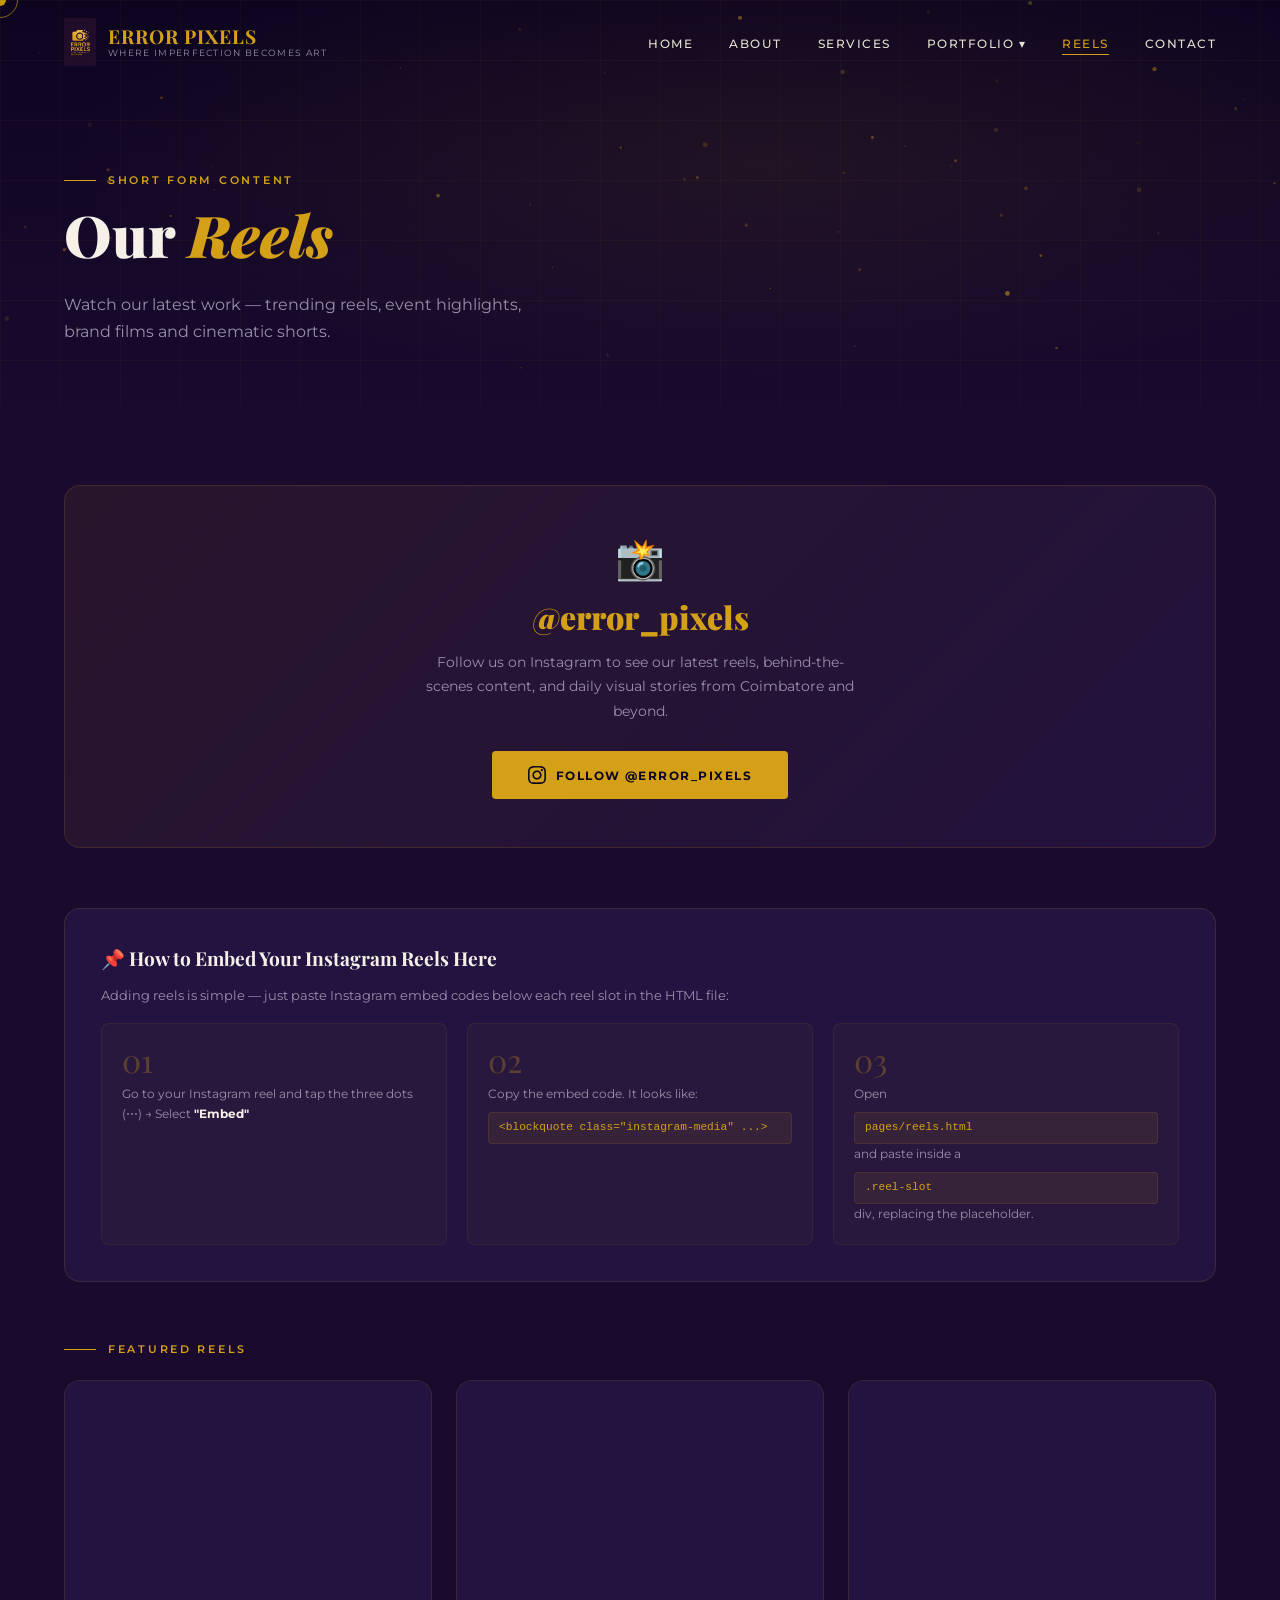
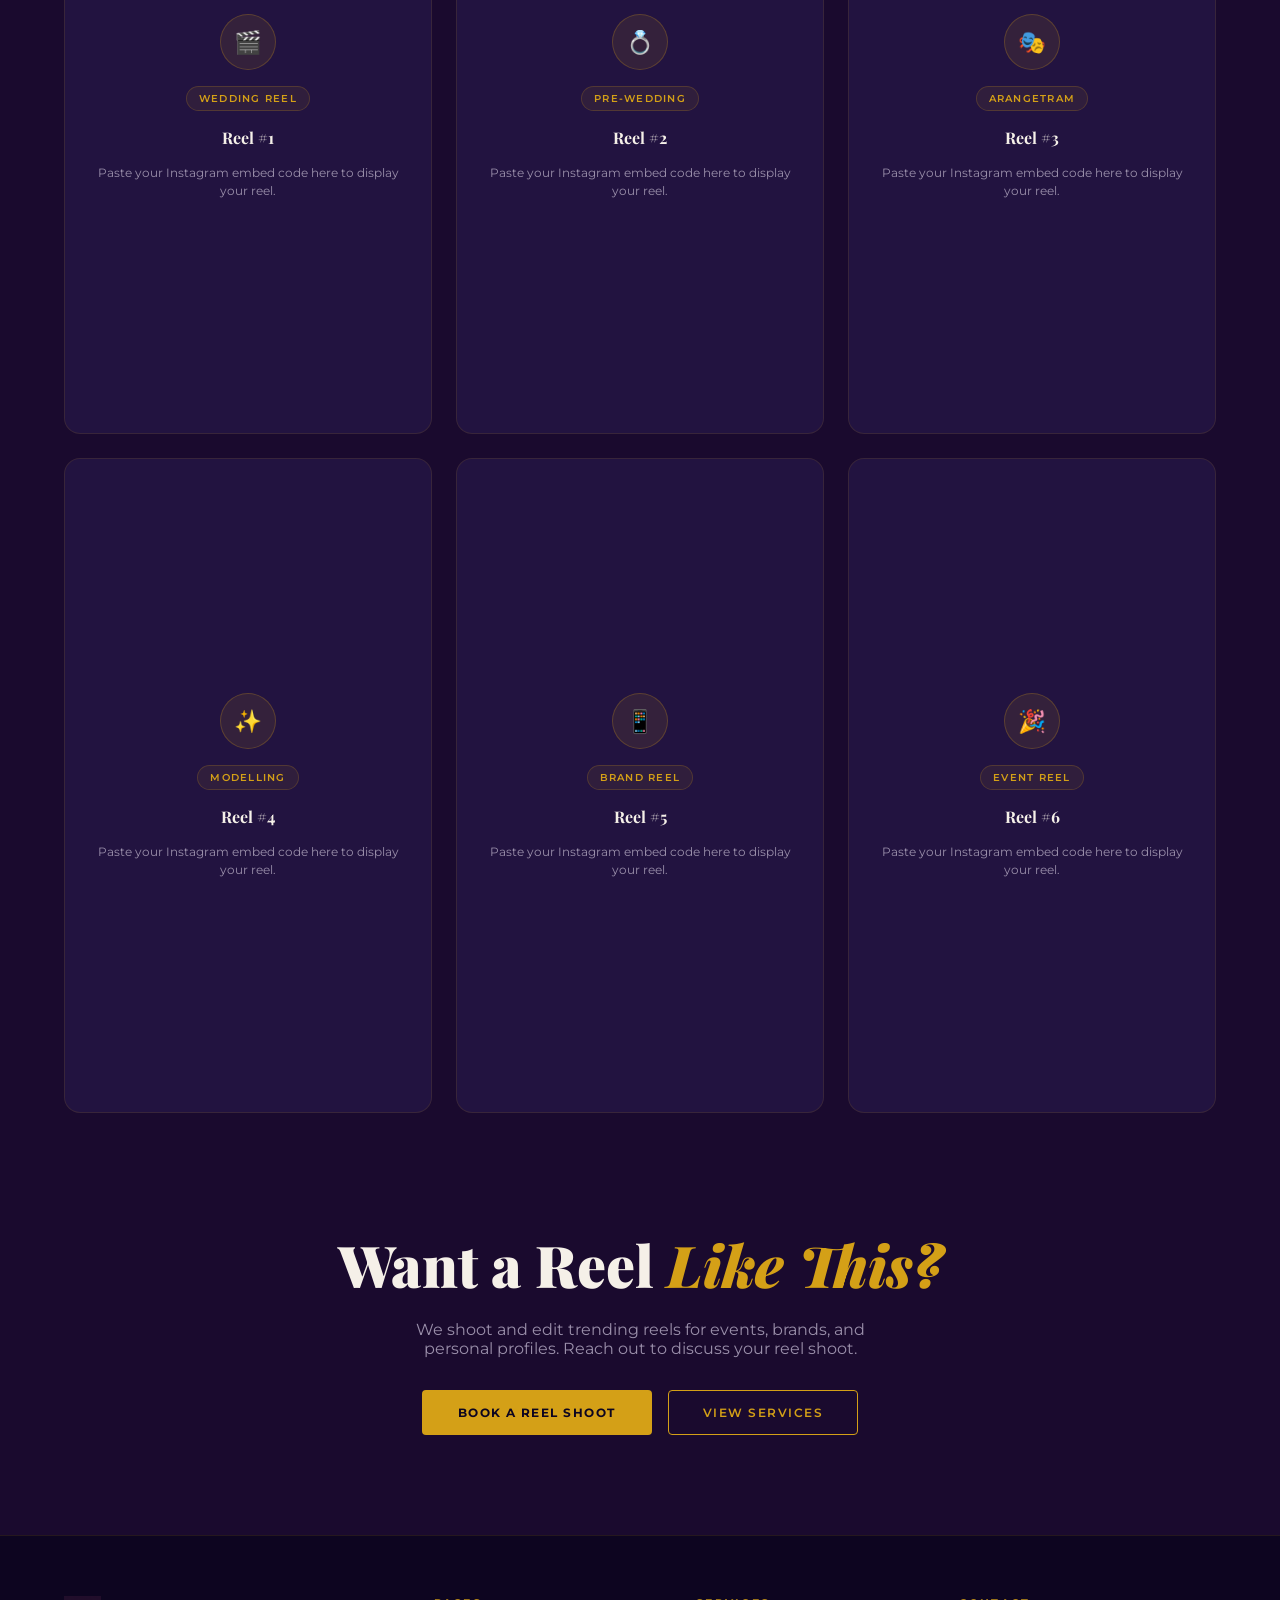
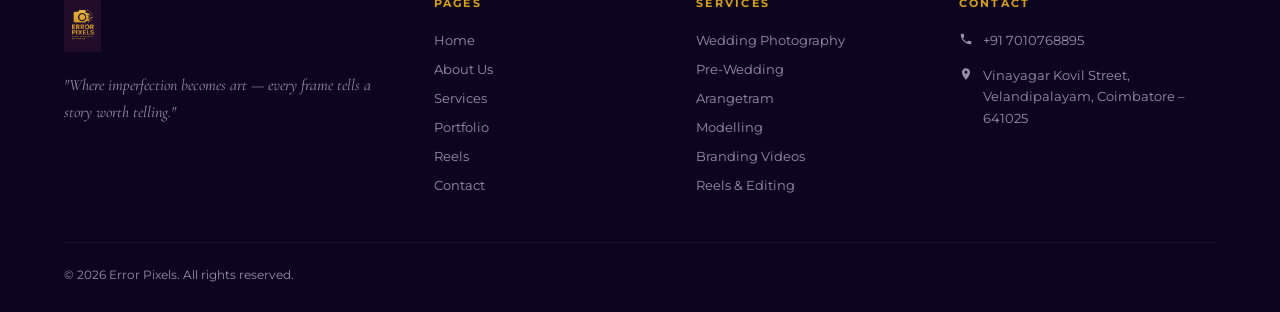
==== pages/reels.html @ b9553b5b "Add files via upload" ====
<!DOCTYPE html>
<html lang="en">
<head>
  <meta charset="UTF-8">
  <meta name="viewport" content="width=device-width, initial-scale=1.0">
  <title>Reels | Error Pixels</title>
  <meta name="description" content="Watch Error Pixels' latest reels — trending short-form content, wedding highlights, event reels and brand videos from Coimbatore.">
  <link rel="icon" type="image/png" href="../assets/logo.png">
  <link rel="stylesheet" href="../css/style.css">
  <style>
    .reels-section { padding: 80px 5%; }

    /* Instagram Embed Grid */
    .reels-grid {
      display: grid;
      grid-template-columns: repeat(3, 1fr);
      gap: 24px;
      margin-bottom: 60px;
    }

    .reel-slot {
      background: var(--purple-card);
      border: 1px solid rgba(212,160,23,0.12);
      border-radius: 16px;
      overflow: hidden;
      aspect-ratio: 9/16;
      position: relative;
      transition: var(--transition);
    }
    .reel-slot:hover {
      border-color: rgba(212,160,23,0.35);
      box-shadow: 0 20px 60px rgba(0,0,0,0.4);
    }

    /* Instagram embed override */
    .reel-slot iframe,
    .reel-slot .instagram-media {
      width: 100% !important;
      min-width: unset !important;
      border-radius: 16px !important;
    }

    /* Placeholder */
    .reel-placeholder {
      position: absolute; inset: 0;
      display: flex; flex-direction: column;
      align-items: center; justify-content: center;
      gap: 16px; padding: 24px; text-align: center;
    }
    .reel-placeholder-icon {
      width: 56px; height: 56px;
      border-radius: 50%;
      background: rgba(212,160,23,0.1);
      border: 1px solid rgba(212,160,23,0.25);
      display: flex; align-items: center; justify-content: center;
      font-size: 1.4rem;
    }
    .reel-placeholder h4 {
      font-family: 'Playfair Display', serif;
      font-size: 1rem; color: var(--white);
    }
    .reel-placeholder p { font-size: 0.75rem; color: var(--gray); line-height: 1.5; }
    .reel-placeholder .reel-label {
      font-size: 0.65rem;
      font-weight: 600;
      letter-spacing: 0.12em;
      text-transform: uppercase;
      color: var(--gold);
      background: rgba(212,160,23,0.08);
      border: 1px solid rgba(212,160,23,0.2);
      padding: 5px 12px; border-radius: 50px;
    }

    /* How to embed info */
    .embed-guide {
      background: var(--purple-card);
      border: 1px solid rgba(212,160,23,0.15);
      border-radius: 16px;
      padding: 36px;
      margin-bottom: 60px;
    }
    .embed-guide h3 {
      font-family: 'Playfair Display', serif;
      font-size: 1.2rem; color: var(--white);
      margin-bottom: 16px;
    }
    .embed-steps {
      display: grid; grid-template-columns: repeat(3, 1fr);
      gap: 20px; margin-top: 20px;
    }
    .embed-step {
      background: rgba(212,160,23,0.04);
      border: 1px solid rgba(212,160,23,0.08);
      border-radius: 8px;
      padding: 20px;
    }
    .embed-step-num {
      font-family: 'Playfair Display', serif;
      font-size: 2rem; color: rgba(212,160,23,0.3);
      line-height: 1; margin-bottom: 8px;
    }
    .embed-step p { font-size: 0.78rem; color: var(--gray); line-height: 1.6; }
    .embed-step code {
      display: block; margin-top: 8px;
      background: rgba(212,160,23,0.08);
      border: 1px solid rgba(212,160,23,0.12);
      padding: 6px 10px; border-radius: 4px;
      font-size: 0.7rem; color: var(--gold); font-family: monospace;
    }

    /* IG Profile CTA */
    .ig-cta {
      background: linear-gradient(135deg, rgba(212,160,23,0.08), rgba(45,27,78,0.5));
      border: 1px solid rgba(212,160,23,0.15);
      border-radius: 16px;
      padding: 48px;
      text-align: center;
      margin-bottom: 60px;
    }
    .ig-handle {
      font-family: 'Playfair Display', serif;
      font-size: 2rem; font-weight: 900;
      color: var(--gold);
      margin: 12px 0;
    }
    .ig-cta p { color: var(--gray); font-size: 0.9rem; max-width: 440px; margin: 0 auto 28px; line-height: 1.7; }

    @media (max-width: 900px) {
      .reels-grid { grid-template-columns: repeat(2, 1fr); }
      .embed-steps { grid-template-columns: 1fr; }
    }
    @media (max-width: 600px) {
      .reels-grid { grid-template-columns: 1fr; }
    }
  </style>
</head>
<body>

  <nav class="navbar">
    <a href="../index.html" class="nav-logo">
      <img src="../assets/logo.png" alt="Error Pixels Logo">
      <span class="nav-logo-text">ERROR PIXELS<span class="nav-logo-sub">Where Imperfection Becomes Art</span></span>
    </a>
    <ul class="nav-links">
      <li><a href="../index.html">Home</a></li>
      <li><a href="about.html">About</a></li>
      <li><a href="services.html">Services</a></li>
      <li class="nav-item"><a href="portfolio.html">Portfolio ▾</a>
        <div class="dropdown">
          <a href="gallery.html?cat=wedding">Weddings</a>
          <a href="gallery.html?cat=prewedding">Pre-Wedding</a>
          <a href="gallery.html?cat=arangetram">Arangetram</a>
          <a href="gallery.html?cat=modelling">Modelling</a>
          <a href="gallery.html?cat=branding">Branding</a>
        </div>
      </li>
      <li><a href="reels.html" class="active">Reels</a></li>
      <li><a href="contact.html">Contact</a></li>
    </ul>
    <button class="hamburger"><span></span><span></span><span></span></button>
  </nav>
  <div class="mobile-menu">
    <a href="../index.html">Home</a><a href="about.html">About</a><a href="services.html">Services</a>
    <a href="portfolio.html">Portfolio</a><a href="reels.html">Reels</a><a href="contact.html">Contact</a>
  </div>

  <div class="page-hero">
    <div class="page-hero-grid"></div>
    <canvas id="particles-canvas" style="position:absolute;inset:0;width:100%;height:100%;pointer-events:none;"></canvas>
    <div class="page-hero-content">
      <div class="section-label">Short Form Content</div>
      <h1 class="section-title">Our <span>Reels</span></h1>
      <p style="color:var(--gray);font-size:1rem;max-width:500px;line-height:1.7;">Watch our latest work — trending reels, event highlights, brand films and cinematic shorts.</p>
    </div>
  </div>

  <section class="reels-section">

    <!-- Instagram Profile CTA -->
    <div class="ig-cta reveal">
      <div style="font-size:2.5rem;">📸</div>
      <div class="ig-handle">@error_pixels</div>
      <p>Follow us on Instagram to see our latest reels, behind-the-scenes content, and daily visual stories from Coimbatore and beyond.</p>
      <a href="https://www.instagram.com/error_pixels" target="_blank" rel="noopener" class="btn-primary">
        <svg width="18" height="18" viewBox="0 0 24 24" fill="currentColor"><path d="M12 2.163c3.204 0 3.584.012 4.85.07 3.252.148 4.771 1.691 4.919 4.919.058 1.265.069 1.645.069 4.849 0 3.205-.012 3.584-.069 4.849-.149 3.225-1.664 4.771-4.919 4.919-1.266.058-1.644.07-4.85.07-3.204 0-3.584-.012-4.849-.07-3.26-.149-4.771-1.699-4.919-4.92-.058-1.265-.07-1.644-.07-4.849 0-3.204.013-3.583.07-4.849.149-3.227 1.664-4.771 4.919-4.919 1.266-.057 1.645-.069 4.849-.069zm0-2.163c-3.259 0-3.667.014-4.947.072-4.358.2-6.78 2.618-6.98 6.98-.059 1.281-.073 1.689-.073 4.948 0 3.259.014 3.668.072 4.948.2 4.358 2.618 6.78 6.98 6.98 1.281.058 1.689.072 4.948.072 3.259 0 3.668-.014 4.948-.072 4.354-.2 6.782-2.618 6.979-6.98.059-1.28.073-1.689.073-4.948 0-3.259-.014-3.667-.072-4.947-.196-4.354-2.617-6.78-6.979-6.98-1.281-.059-1.69-.073-4.949-.073zm0 5.838c-3.403 0-6.162 2.759-6.162 6.162s2.759 6.163 6.162 6.163 6.162-2.759 6.162-6.163c0-3.403-2.759-6.162-6.162-6.162zm0 10.162c-2.209 0-4-1.79-4-4 0-2.209 1.791-4 4-4s4 1.791 4 4c0 2.21-1.791 4-4 4zm6.406-11.845c-.796 0-1.441.645-1.441 1.44s.645 1.44 1.441 1.44c.795 0 1.439-.645 1.439-1.44s-.644-1.44-1.439-1.44z"/></svg>
        Follow @error_pixels
      </a>
    </div>

    <!-- Embed Guide -->
    <div class="embed-guide reveal">
      <h3>📌 How to Embed Your Instagram Reels Here</h3>
      <p style="font-size:0.82rem;color:var(--gray);">Adding reels is simple — just paste Instagram embed codes below each reel slot in the HTML file:</p>
      <div class="embed-steps">
        <div class="embed-step">
          <div class="embed-step-num">01</div>
          <p>Go to your Instagram reel and tap the three dots (⋯) → Select <strong style="color:var(--white);">"Embed"</strong></p>
        </div>
        <div class="embed-step">
          <div class="embed-step-num">02</div>
          <p>Copy the embed code. It looks like: <code>&lt;blockquote class="instagram-media" ...&gt;</code></p>
        </div>
        <div class="embed-step">
          <div class="embed-step-num">03</div>
          <p>Open <code>pages/reels.html</code> and paste inside a <code>.reel-slot</code> div, replacing the placeholder.</p>
        </div>
      </div>
    </div>

    <!-- Reels Grid — Replace placeholders with Instagram embed codes -->
    <div class="section-label reveal" style="margin-bottom:24px;">Featured Reels</div>
    <div class="reels-grid" id="reels-grid">

      <!-- REEL SLOT 1 — Replace this placeholder with your Instagram embed code -->
      <div class="reel-slot reveal">
        <div class="reel-placeholder">
          <div class="reel-placeholder-icon">🎬</div>
          <span class="reel-label">Wedding Reel</span>
          <h4>Reel #1</h4>
          <p>Paste your Instagram embed code here to display your reel.</p>
        </div>
      </div>

      <!-- REEL SLOT 2 -->
      <div class="reel-slot reveal" data-delay="80">
        <div class="reel-placeholder">
          <div class="reel-placeholder-icon">💍</div>
          <span class="reel-label">Pre-Wedding</span>
          <h4>Reel #2</h4>
          <p>Paste your Instagram embed code here to display your reel.</p>
        </div>
      </div>

      <!-- REEL SLOT 3 -->
      <div class="reel-slot reveal" data-delay="160">
        <div class="reel-placeholder">
          <div class="reel-placeholder-icon">🎭</div>
          <span class="reel-label">Arangetram</span>
          <h4>Reel #3</h4>
          <p>Paste your Instagram embed code here to display your reel.</p>
        </div>
      </div>

      <!-- REEL SLOT 4 -->
      <div class="reel-slot reveal">
        <div class="reel-placeholder">
          <div class="reel-placeholder-icon">✨</div>
          <span class="reel-label">Modelling</span>
          <h4>Reel #4</h4>
          <p>Paste your Instagram embed code here to display your reel.</p>
        </div>
      </div>

      <!-- REEL SLOT 5 -->
      <div class="reel-slot reveal" data-delay="80">
        <div class="reel-placeholder">
          <div class="reel-placeholder-icon">📱</div>
          <span class="reel-label">Brand Reel</span>
          <h4>Reel #5</h4>
          <p>Paste your Instagram embed code here to display your reel.</p>
        </div>
      </div>

      <!-- REEL SLOT 6 -->
      <div class="reel-slot reveal" data-delay="160">
        <div class="reel-placeholder">
          <div class="reel-placeholder-icon">🎉</div>
          <span class="reel-label">Event Reel</span>
          <h4>Reel #6</h4>
          <p>Paste your Instagram embed code here to display your reel.</p>
        </div>
      </div>

    </div>

    <!-- Instagram Script (needed for embeds) -->
    <script async src="https://www.instagram.com/embed.js"></script>

    <!-- Book Reels CTA -->
    <div style="text-align:center;padding:60px 0 20px;">
      <h2 class="section-title reveal">Want a Reel <span>Like This?</span></h2>
      <p style="color:var(--gray);margin-bottom:32px;max-width:480px;margin-left:auto;margin-right:auto;" class="reveal">We shoot and edit trending reels for events, brands, and personal profiles. Reach out to discuss your reel shoot.</p>
      <div style="display:flex;gap:16px;justify-content:center;flex-wrap:wrap;" class="reveal">
        <a href="https://wa.me/917010768895?text=Hi%20Error%20Pixels!%20I%20want%20to%20enquire%20about%20a%20reel%20shoot." class="btn-primary" target="_blank" rel="noopener">Book a Reel Shoot</a>
        <a href="services.html" class="btn-outline">View Services</a>
      </div>
    </div>

  </section>

  <footer>
    <div class="footer-grid">
      <div class="footer-brand"><img src="../assets/logo.png" alt="Error Pixels"><p>"Where imperfection becomes art — every frame tells a story worth telling."</p></div>
      <div class="footer-col"><h4>Pages</h4><ul><li><a href="../index.html">Home</a></li><li><a href="about.html">About Us</a></li><li><a href="services.html">Services</a></li><li><a href="portfolio.html">Portfolio</a></li><li><a href="reels.html">Reels</a></li><li><a href="contact.html">Contact</a></li></ul></div>
      <div class="footer-col"><h4>Services</h4><ul><li><a href="services.html">Wedding Photography</a></li><li><a href="services.html">Pre-Wedding</a></li><li><a href="services.html">Arangetram</a></li><li><a href="services.html">Modelling</a></li><li><a href="services.html">Branding Videos</a></li><li><a href="services.html">Reels & Editing</a></li></ul></div>
      <div class="footer-col"><h4>Contact</h4>
        <a class="footer-contact-item" href="tel:+917010768895"><svg width="14" height="14" viewBox="0 0 24 24" fill="currentColor"><path d="M6.62 10.79a15.053 15.053 0 006.59 6.59l2.2-2.2c.27-.27.67-.36 1.02-.24 1.12.37 2.33.57 3.57.57.55 0 1 .45 1 1V20c0 .55-.45 1-1 1-9.39 0-17-7.61-17-17 0-.55.45-1 1-1h3.5c.55 0 1 .45 1 1 0 1.25.2 2.45.57 3.57.11.35.03.74-.25 1.02l-2.2 2.2z"/></svg>+91 7010768895</a>
        <div class="footer-contact-item" style="cursor:default;"><svg width="14" height="14" viewBox="0 0 24 24" fill="currentColor"><path d="M12 2C8.13 2 5 5.13 5 9c0 5.25 7 13 7 13s7-7.75 7-13c0-3.87-3.13-7-7-7zm0 9.5c-1.38 0-2.5-1.12-2.5-2.5s1.12-2.5 2.5-2.5 2.5 1.12 2.5 2.5-1.12 2.5-2.5 2.5z"/></svg>Vinayagar Kovil Street, Velandipalayam, Coimbatore – 641025</div>
      </div>
    </div>
    <div class="footer-bottom"><p>© <span id="year"></span> Error Pixels. All rights reserved.</p></div>
  </footer>

  <script src="../js/main.js"></script>
  <script>document.getElementById('year').textContent = new Date().getFullYear();</script>
</body>
</html>
---- css/style.css ----
@import url('https://fonts.googleapis.com/css2?family=Playfair+Display:wght@400;700;900&family=Montserrat:wght@300;400;500;600;700&family=Cormorant+Garamond:ital,wght@0,300;0,400;1,300;1,400&display=swap');

:root {
  --gold: #D4A017;
  --gold-light: #F0C040;
  --gold-dark: #A07810;
  --deep-purple: #1A0A2E;
  --purple-mid: #2D1B4E;
  --purple-card: #221340;
  --white: #F5F0E8;
  --off-white: #E8E0D0;
  --gray: #9A8FAA;
  --dark: #0D0520;
  --transition: all 0.4s cubic-bezier(0.25, 0.46, 0.45, 0.94);
}

*, *::before, *::after { margin: 0; padding: 0; box-sizing: border-box; }

html { scroll-behavior: smooth; font-size: 16px; }

body {
  background: var(--deep-purple);
  color: var(--white);
  font-family: 'Montserrat', sans-serif;
  overflow-x: hidden;
  cursor: none;
}

/* ── Custom Cursor ── */
.cursor {
  width: 12px; height: 12px;
  background: var(--gold);
  border-radius: 50%;
  position: fixed; top: 0; left: 0;
  pointer-events: none; z-index: 99999;
  transform: translate(-50%, -50%);
  transition: transform 0.1s ease, width 0.3s ease, height 0.3s ease, background 0.3s ease;
  mix-blend-mode: difference;
}
.cursor-follower {
  width: 36px; height: 36px;
  border: 1.5px solid var(--gold);
  border-radius: 50%;
  position: fixed; top: 0; left: 0;
  pointer-events: none; z-index: 99998;
  transform: translate(-50%, -50%);
  transition: transform 0.18s ease, width 0.3s ease, height 0.3s ease, opacity 0.3s ease;
  opacity: 0.6;
}
.cursor.hovered { width: 20px; height: 20px; }
.cursor-follower.hovered { width: 56px; height: 56px; opacity: 0.3; }

/* ── Floating CTA Bar ── */
.floating-cta {
  position: fixed; bottom: 28px; right: 28px;
  display: flex; flex-direction: column; gap: 12px;
  z-index: 9999;
  animation: fadeInUp 1s 0.5s both;
}
.cta-btn {
  display: flex; align-items: center; gap: 10px;
  padding: 13px 20px;
  border-radius: 50px;
  text-decoration: none;
  font-family: 'Montserrat', sans-serif;
  font-weight: 600; font-size: 0.82rem;
  letter-spacing: 0.06em;
  transition: var(--transition);
  box-shadow: 0 8px 32px rgba(0,0,0,0.4);
  white-space: nowrap;
}
.cta-btn.whatsapp {
  background: #25D366;
  color: #fff;
}
.cta-btn.call {
  background: var(--gold);
  color: var(--dark);
}
.cta-btn:hover { transform: translateY(-3px) scale(1.04); box-shadow: 0 14px 40px rgba(0,0,0,0.5); }
.cta-btn svg { flex-shrink: 0; }

/* ── Navbar ── */
.navbar {
  position: fixed; top: 0; left: 0; right: 0;
  z-index: 1000;
  padding: 18px 5%;
  display: flex; align-items: center; justify-content: space-between;
  transition: var(--transition);
  backdrop-filter: blur(0px);
}
.navbar.scrolled {
  background: rgba(13, 5, 32, 0.92);
  backdrop-filter: blur(18px);
  border-bottom: 1px solid rgba(212, 160, 23, 0.15);
  padding: 12px 5%;
}
.nav-logo {
  display: flex; align-items: center; gap: 12px;
  text-decoration: none;
}
.nav-logo img { height: 48px; width: auto; }
.nav-logo-text {
  font-family: 'Playfair Display', serif;
  font-size: 1.2rem;
  font-weight: 700;
  color: var(--gold);
  letter-spacing: 0.05em;
  line-height: 1.2;
}
.nav-logo-sub {
  font-family: 'Montserrat', sans-serif;
  font-size: 0.55rem;
  font-weight: 400;
  color: var(--gray);
  letter-spacing: 0.15em;
  text-transform: uppercase;
  display: block;
}
.nav-links {
  display: flex; align-items: center; gap: 36px;
  list-style: none;
}
.nav-links a {
  color: var(--off-white);
  text-decoration: none;
  font-size: 0.78rem;
  font-weight: 500;
  letter-spacing: 0.12em;
  text-transform: uppercase;
  position: relative;
  transition: color 0.3s ease;
  padding-bottom: 4px;
}
.nav-links a::after {
  content: '';
  position: absolute; bottom: 0; left: 0;
  width: 0; height: 1px;
  background: var(--gold);
  transition: width 0.35s ease;
}
.nav-links a:hover, .nav-links a.active { color: var(--gold); }
.nav-links a:hover::after, .nav-links a.active::after { width: 100%; }

/* Dropdown */
.nav-item { position: relative; }
.dropdown {
  position: absolute; top: calc(100% + 16px); left: 50%;
  transform: translateX(-50%) translateY(8px);
  background: rgba(13, 5, 32, 0.97);
  border: 1px solid rgba(212, 160, 23, 0.2);
  border-radius: 8px;
  padding: 10px 0;
  min-width: 200px;
  opacity: 0; pointer-events: none;
  transition: var(--transition);
  backdrop-filter: blur(20px);
}
.nav-item:hover .dropdown { opacity: 1; pointer-events: all; transform: translateX(-50%) translateY(0); }
.dropdown a {
  display: block;
  padding: 10px 20px;
  font-size: 0.76rem;
  letter-spacing: 0.08em;
  text-transform: uppercase;
  color: var(--off-white) !important;
  transition: var(--transition);
}
.dropdown a:hover { color: var(--gold) !important; background: rgba(212,160,23,0.08); padding-left: 28px; }
.dropdown a::after { display: none !important; }

/* Hamburger */
.hamburger {
  display: none;
  flex-direction: column; gap: 5px;
  cursor: pointer; padding: 6px;
  background: none; border: none;
}
.hamburger span {
  display: block; width: 26px; height: 2px;
  background: var(--gold);
  transition: var(--transition);
  transform-origin: center;
}
.hamburger.open span:nth-child(1) { transform: rotate(45deg) translate(5px, 5px); }
.hamburger.open span:nth-child(2) { opacity: 0; transform: translateX(-10px); }
.hamburger.open span:nth-child(3) { transform: rotate(-45deg) translate(5px, -5px); }

.mobile-menu {
  display: none;
  position: fixed; inset: 0;
  background: rgba(10, 3, 22, 0.98);
  z-index: 999;
  flex-direction: column; align-items: center; justify-content: center;
  gap: 36px;
  backdrop-filter: blur(20px);
}
.mobile-menu.open { display: flex; }
.mobile-menu a {
  color: var(--white);
  text-decoration: none;
  font-family: 'Playfair Display', serif;
  font-size: 2rem;
  font-weight: 700;
  transition: color 0.3s;
}
.mobile-menu a:hover { color: var(--gold); }

/* ── Section Basics ── */
section { position: relative; overflow: hidden; }

.section-label {
  font-size: 0.68rem;
  font-weight: 600;
  letter-spacing: 0.25em;
  text-transform: uppercase;
  color: var(--gold);
  display: flex; align-items: center; gap: 12px;
  margin-bottom: 16px;
}
.section-label::before {
  content: '';
  width: 32px; height: 1px;
  background: var(--gold);
}

.section-title {
  font-family: 'Playfair Display', serif;
  font-size: clamp(2rem, 5vw, 3.6rem);
  font-weight: 900;
  line-height: 1.1;
  color: var(--white);
  margin-bottom: 24px;
}
.section-title span { color: var(--gold); font-style: italic; }

.section-body {
  font-size: 0.95rem;
  line-height: 1.9;
  color: var(--gray);
  max-width: 600px;
}

/* Gold divider */
.gold-divider {
  width: 60px; height: 2px;
  background: linear-gradient(90deg, var(--gold), transparent);
  margin: 24px 0;
}

/* ── Buttons ── */
.btn-primary {
  display: inline-flex; align-items: center; gap: 10px;
  padding: 15px 36px;
  background: var(--gold);
  color: var(--dark);
  border: none; border-radius: 4px;
  font-family: 'Montserrat', sans-serif;
  font-weight: 700; font-size: 0.78rem;
  letter-spacing: 0.12em;
  text-transform: uppercase;
  text-decoration: none;
  cursor: pointer;
  transition: var(--transition);
  position: relative; overflow: hidden;
}
.btn-primary::before {
  content: '';
  position: absolute; inset: 0;
  background: linear-gradient(135deg, rgba(255,255,255,0.2), transparent);
  opacity: 0;
  transition: opacity 0.3s;
}
.btn-primary:hover { transform: translateY(-3px); box-shadow: 0 16px 48px rgba(212,160,23,0.35); }
.btn-primary:hover::before { opacity: 1; }

.btn-outline {
  display: inline-flex; align-items: center; gap: 10px;
  padding: 14px 34px;
  background: transparent;
  color: var(--gold);
  border: 1px solid var(--gold);
  border-radius: 4px;
  font-family: 'Montserrat', sans-serif;
  font-weight: 600; font-size: 0.78rem;
  letter-spacing: 0.12em;
  text-transform: uppercase;
  text-decoration: none;
  cursor: pointer;
  transition: var(--transition);
}
.btn-outline:hover { background: var(--gold); color: var(--dark); transform: translateY(-3px); }

/* ── Scroll Reveal ── */
.reveal {
  opacity: 0;
  transform: translateY(40px);
  transition: opacity 0.8s ease, transform 0.8s ease;
}
.reveal.visible { opacity: 1; transform: translateY(0); }
.reveal-left { opacity: 0; transform: translateX(-40px); transition: opacity 0.8s ease, transform 0.8s ease; }
.reveal-left.visible { opacity: 1; transform: translateX(0); }
.reveal-right { opacity: 0; transform: translateX(40px); transition: opacity 0.8s ease, transform 0.8s ease; }
.reveal-right.visible { opacity: 1; transform: translateX(0); }

/* ── Page Hero (inner pages) ── */
.page-hero {
  min-height: 45vh;
  display: flex; align-items: flex-end;
  padding: 120px 5% 60px;
  background: linear-gradient(180deg, var(--dark) 0%, var(--deep-purple) 100%);
  position: relative;
  overflow: hidden;
}
.page-hero::before {
  content: '';
  position: absolute; inset: 0;
  background: radial-gradient(ellipse at 60% 40%, rgba(212,160,23,0.08) 0%, transparent 65%);
}
.page-hero-grid {
  position: absolute; inset: 0;
  background-image: linear-gradient(rgba(212,160,23,0.04) 1px, transparent 1px),
                    linear-gradient(90deg, rgba(212,160,23,0.04) 1px, transparent 1px);
  background-size: 60px 60px;
}
.page-hero-content { position: relative; z-index: 1; }

/* ── Footer ── */
footer {
  background: var(--dark);
  border-top: 1px solid rgba(212,160,23,0.12);
  padding: 60px 5% 30px;
}
.footer-grid {
  display: grid;
  grid-template-columns: 1.5fr 1fr 1fr 1.2fr;
  gap: 48px;
  margin-bottom: 48px;
}
.footer-brand img { height: 56px; margin-bottom: 16px; }
.footer-brand p {
  font-family: 'Cormorant Garamond', serif;
  font-size: 1rem;
  font-style: italic;
  color: var(--gray);
  line-height: 1.7;
}
.footer-col h4 {
  font-size: 0.7rem;
  font-weight: 700;
  letter-spacing: 0.2em;
  text-transform: uppercase;
  color: var(--gold);
  margin-bottom: 20px;
}
.footer-col ul { list-style: none; display: flex; flex-direction: column; gap: 10px; }
.footer-col ul a {
  color: var(--gray);
  text-decoration: none;
  font-size: 0.83rem;
  transition: color 0.3s;
}
.footer-col ul a:hover { color: var(--gold); }
.footer-contact-item {
  display: flex; align-items: flex-start; gap: 10px;
  color: var(--gray);
  font-size: 0.83rem;
  line-height: 1.6;
  margin-bottom: 14px;
  text-decoration: none;
  transition: color 0.3s;
}
.footer-contact-item:hover { color: var(--gold); }
.footer-contact-item svg { flex-shrink: 0; margin-top: 2px; }
.footer-bottom {
  border-top: 1px solid rgba(255,255,255,0.06);
  padding-top: 24px;
  display: flex; align-items: center; justify-content: space-between;
  flex-wrap: wrap; gap: 12px;
}
.footer-bottom p { color: var(--gray); font-size: 0.75rem; }
.social-links { display: flex; gap: 16px; }
.social-links a {
  width: 36px; height: 36px;
  border: 1px solid rgba(212,160,23,0.25);
  border-radius: 50%;
  display: flex; align-items: center; justify-content: center;
  color: var(--gray);
  text-decoration: none;
  transition: var(--transition);
}
.social-links a:hover { border-color: var(--gold); color: var(--gold); background: rgba(212,160,23,0.1); }

/* ── Particle Canvas ── */
#particles-canvas {
  position: absolute; inset: 0;
  pointer-events: none;
  z-index: 0;
}

/* ── Keyframes ── */
@keyframes fadeInUp {
  from { opacity: 0; transform: translateY(30px); }
  to { opacity: 1; transform: translateY(0); }
}
@keyframes fadeIn {
  from { opacity: 0; } to { opacity: 1; }
}
@keyframes shimmer {
  0% { background-position: -200% center; }
  100% { background-position: 200% center; }
}
@keyframes float {
  0%, 100% { transform: translateY(0); }
  50% { transform: translateY(-12px); }
}
@keyframes pulse-ring {
  0% { transform: scale(1); opacity: 0.6; }
  100% { transform: scale(1.5); opacity: 0; }
}
@keyframes rotateGold {
  from { transform: rotate(0deg); }
  to { transform: rotate(360deg); }
}

/* ── Responsive ── */
@media (max-width: 900px) {
  .nav-links { display: none; }
  .hamburger { display: flex; }
  .footer-grid { grid-template-columns: 1fr 1fr; }
}
@media (max-width: 600px) {
  .footer-grid { grid-template-columns: 1fr; }
  .floating-cta { bottom: 16px; right: 14px; gap: 8px; }
  .cta-btn { padding: 11px 16px; font-size: 0.75rem; }
}
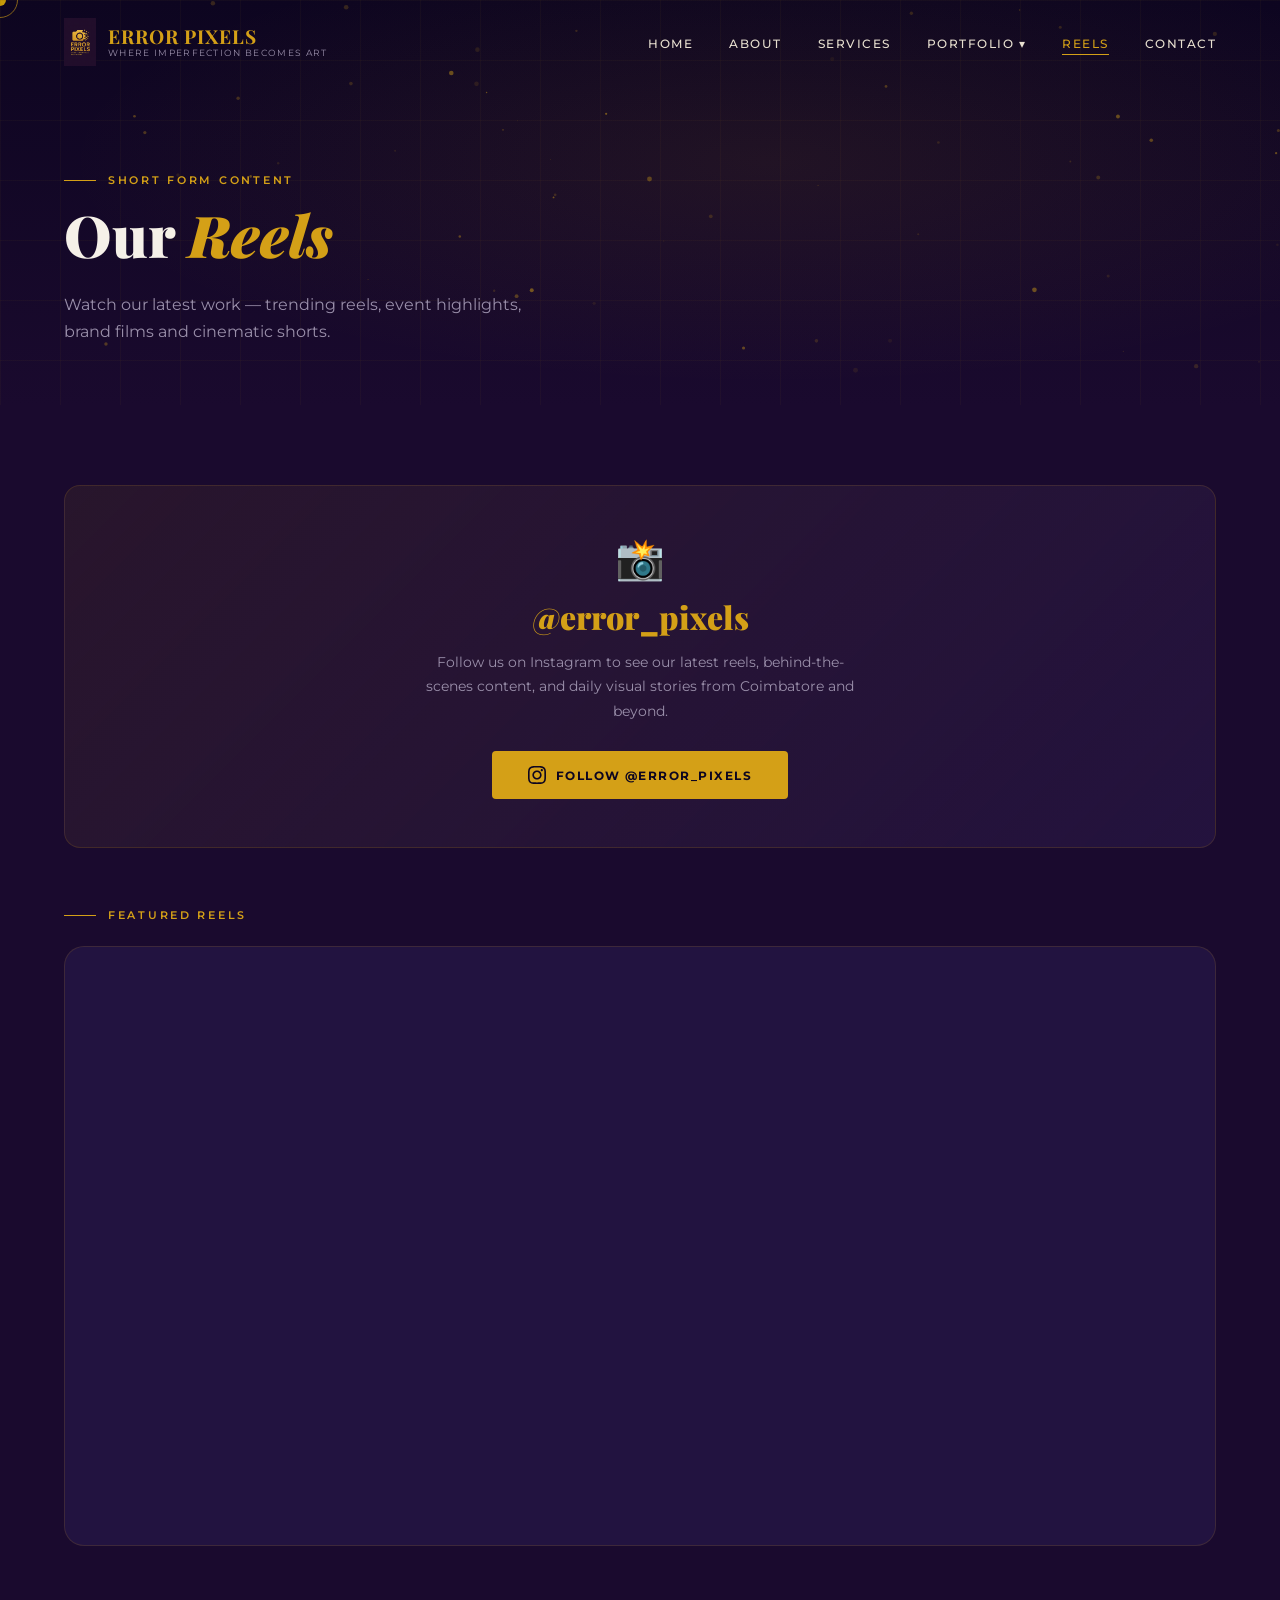
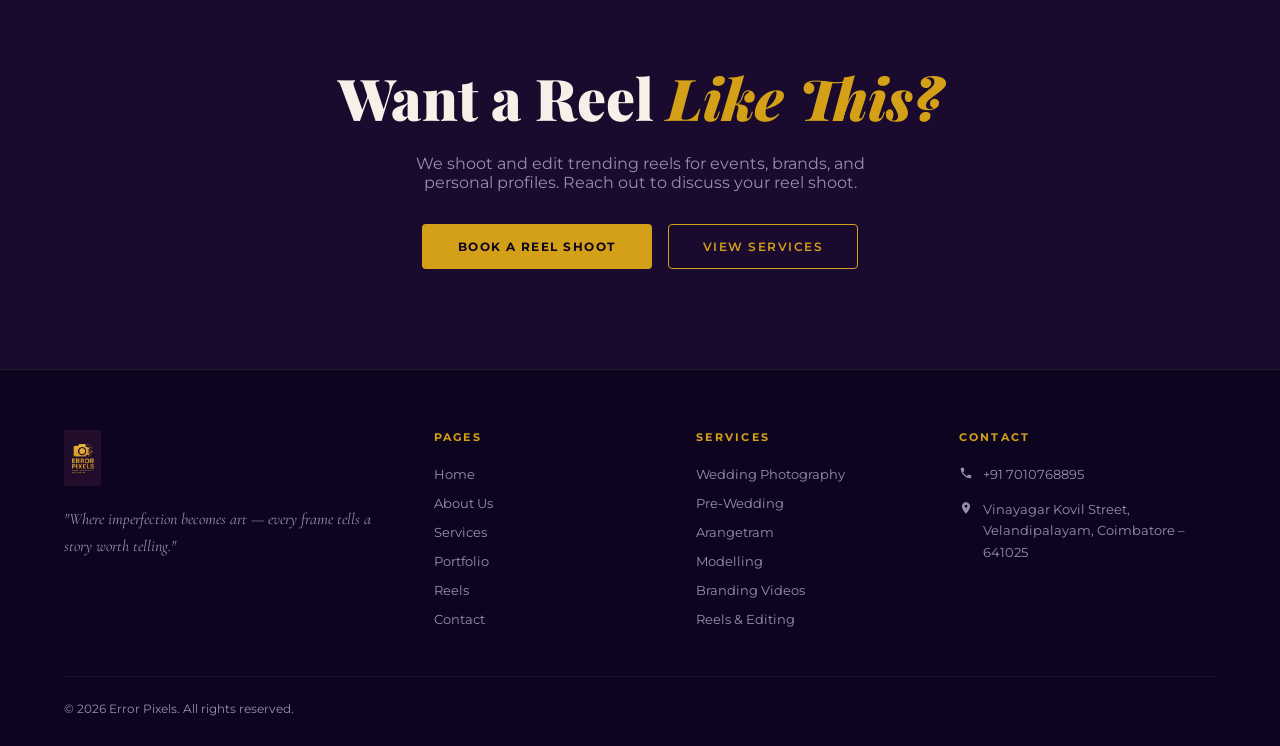
==== commit 5b47bc0d: "Add files via upload" ====
--- a/pages/reels.html
+++ b/pages/reels.html
@@ -10,102 +10,19 @@
   <style>
     .reels-section { padding: 80px 5%; }
 
-    /* Instagram Embed Grid */
-    .reels-grid {
-      display: grid;
-      grid-template-columns: repeat(3, 1fr);
-      gap: 24px;
+    /* Tagembed Widget Wrapper */
+    .tagembed-wrapper {
+      background: var(--purple-card);
+      border: 1px solid rgba(212,160,23,0.15);
+      border-radius: 20px;
+      overflow: hidden;
+      min-height: 600px;
       margin-bottom: 60px;
+      padding: 8px;
     }
-
-    .reel-slot {
-      background: var(--purple-card);
-      border: 1px solid rgba(212,160,23,0.12);
+    .tagembed-wrapper .tagembed-widget {
       border-radius: 16px;
       overflow: hidden;
-      aspect-ratio: 9/16;
-      position: relative;
-      transition: var(--transition);
-    }
-    .reel-slot:hover {
-      border-color: rgba(212,160,23,0.35);
-      box-shadow: 0 20px 60px rgba(0,0,0,0.4);
-    }
-
-    /* Instagram embed override */
-    .reel-slot iframe,
-    .reel-slot .instagram-media {
-      width: 100% !important;
-      min-width: unset !important;
-      border-radius: 16px !important;
-    }
-
-    /* Placeholder */
-    .reel-placeholder {
-      position: absolute; inset: 0;
-      display: flex; flex-direction: column;
-      align-items: center; justify-content: center;
-      gap: 16px; padding: 24px; text-align: center;
-    }
-    .reel-placeholder-icon {
-      width: 56px; height: 56px;
-      border-radius: 50%;
-      background: rgba(212,160,23,0.1);
-      border: 1px solid rgba(212,160,23,0.25);
-      display: flex; align-items: center; justify-content: center;
-      font-size: 1.4rem;
-    }
-    .reel-placeholder h4 {
-      font-family: 'Playfair Display', serif;
-      font-size: 1rem; color: var(--white);
-    }
-    .reel-placeholder p { font-size: 0.75rem; color: var(--gray); line-height: 1.5; }
-    .reel-placeholder .reel-label {
-      font-size: 0.65rem;
-      font-weight: 600;
-      letter-spacing: 0.12em;
-      text-transform: uppercase;
-      color: var(--gold);
-      background: rgba(212,160,23,0.08);
-      border: 1px solid rgba(212,160,23,0.2);
-      padding: 5px 12px; border-radius: 50px;
-    }
-
-    /* How to embed info */
-    .embed-guide {
-      background: var(--purple-card);
-      border: 1px solid rgba(212,160,23,0.15);
-      border-radius: 16px;
-      padding: 36px;
-      margin-bottom: 60px;
-    }
-    .embed-guide h3 {
-      font-family: 'Playfair Display', serif;
-      font-size: 1.2rem; color: var(--white);
-      margin-bottom: 16px;
-    }
-    .embed-steps {
-      display: grid; grid-template-columns: repeat(3, 1fr);
-      gap: 20px; margin-top: 20px;
-    }
-    .embed-step {
-      background: rgba(212,160,23,0.04);
-      border: 1px solid rgba(212,160,23,0.08);
-      border-radius: 8px;
-      padding: 20px;
-    }
-    .embed-step-num {
-      font-family: 'Playfair Display', serif;
-      font-size: 2rem; color: rgba(212,160,23,0.3);
-      line-height: 1; margin-bottom: 8px;
-    }
-    .embed-step p { font-size: 0.78rem; color: var(--gray); line-height: 1.6; }
-    .embed-step code {
-      display: block; margin-top: 8px;
-      background: rgba(212,160,23,0.08);
-      border: 1px solid rgba(212,160,23,0.12);
-      padding: 6px 10px; border-radius: 4px;
-      font-size: 0.7rem; color: var(--gold); font-family: monospace;
     }
 
     /* IG Profile CTA */
@@ -125,12 +42,8 @@
     }
     .ig-cta p { color: var(--gray); font-size: 0.9rem; max-width: 440px; margin: 0 auto 28px; line-height: 1.7; }
 
-    @media (max-width: 900px) {
-      .reels-grid { grid-template-columns: repeat(2, 1fr); }
-      .embed-steps { grid-template-columns: 1fr; }
-    }
     @media (max-width: 600px) {
-      .reels-grid { grid-template-columns: 1fr; }
+      .tagembed-wrapper { min-height: 400px; }
     }
   </style>
 </head>
@@ -187,94 +100,12 @@
       </a>
     </div>
 
-    <!-- Embed Guide -->
-    <div class="embed-guide reveal">
-      <h3>📌 How to Embed Your Instagram Reels Here</h3>
-      <p style="font-size:0.82rem;color:var(--gray);">Adding reels is simple — just paste Instagram embed codes below each reel slot in the HTML file:</p>
-      <div class="embed-steps">
-        <div class="embed-step">
-          <div class="embed-step-num">01</div>
-          <p>Go to your Instagram reel and tap the three dots (⋯) → Select <strong style="color:var(--white);">"Embed"</strong></p>
-        </div>
-        <div class="embed-step">
-          <div class="embed-step-num">02</div>
-          <p>Copy the embed code. It looks like: <code>&lt;blockquote class="instagram-media" ...&gt;</code></p>
-        </div>
-        <div class="embed-step">
-          <div class="embed-step-num">03</div>
-          <p>Open <code>pages/reels.html</code> and paste inside a <code>.reel-slot</code> div, replacing the placeholder.</p>
-        </div>
-      </div>
+    <!-- Tagembed Reels Widget -->
+    <div class="section-label reveal" style="margin-bottom:24px;">Featured Reels</div>
+    <div class="tagembed-wrapper reveal">
+      <div class="tagembed-widget" style="width:100%;height:100%;overflow:auto;" data-widget-id="319007" data-website="1"></div>
+      <script src="https://widget.tagembed.com/embed.min.js" type="text/javascript"></script>
     </div>
-
-    <!-- Reels Grid — Replace placeholders with Instagram embed codes -->
-    <div class="section-label reveal" style="margin-bottom:24px;">Featured Reels</div>
-    <div class="reels-grid" id="reels-grid">
-
-      <!-- REEL SLOT 1 — Replace this placeholder with your Instagram embed code -->
-      <div class="reel-slot reveal">
-        <div class="reel-placeholder">
-          <div class="reel-placeholder-icon">🎬</div>
-          <span class="reel-label">Wedding Reel</span>
-          <h4>Reel #1</h4>
-          <p>Paste your Instagram embed code here to display your reel.</p>
-        </div>
-      </div>
-
-      <!-- REEL SLOT 2 -->
-      <div class="reel-slot reveal" data-delay="80">
-        <div class="reel-placeholder">
-          <div class="reel-placeholder-icon">💍</div>
-          <span class="reel-label">Pre-Wedding</span>
-          <h4>Reel #2</h4>
-          <p>Paste your Instagram embed code here to display your reel.</p>
-        </div>
-      </div>
-
-      <!-- REEL SLOT 3 -->
-      <div class="reel-slot reveal" data-delay="160">
-        <div class="reel-placeholder">
-          <div class="reel-placeholder-icon">🎭</div>
-          <span class="reel-label">Arangetram</span>
-          <h4>Reel #3</h4>
-          <p>Paste your Instagram embed code here to display your reel.</p>
-        </div>
-      </div>
-
-      <!-- REEL SLOT 4 -->
-      <div class="reel-slot reveal">
-        <div class="reel-placeholder">
-          <div class="reel-placeholder-icon">✨</div>
-          <span class="reel-label">Modelling</span>
-          <h4>Reel #4</h4>
-          <p>Paste your Instagram embed code here to display your reel.</p>
-        </div>
-      </div>
-
-      <!-- REEL SLOT 5 -->
-      <div class="reel-slot reveal" data-delay="80">
-        <div class="reel-placeholder">
-          <div class="reel-placeholder-icon">📱</div>
-          <span class="reel-label">Brand Reel</span>
-          <h4>Reel #5</h4>
-          <p>Paste your Instagram embed code here to display your reel.</p>
-        </div>
-      </div>
-
-      <!-- REEL SLOT 6 -->
-      <div class="reel-slot reveal" data-delay="160">
-        <div class="reel-placeholder">
-          <div class="reel-placeholder-icon">🎉</div>
-          <span class="reel-label">Event Reel</span>
-          <h4>Reel #6</h4>
-          <p>Paste your Instagram embed code here to display your reel.</p>
-        </div>
-      </div>
-
-    </div>
-
-    <!-- Instagram Script (needed for embeds) -->
-    <script async src="https://www.instagram.com/embed.js"></script>
 
     <!-- Book Reels CTA -->
     <div style="text-align:center;padding:60px 0 20px;">
